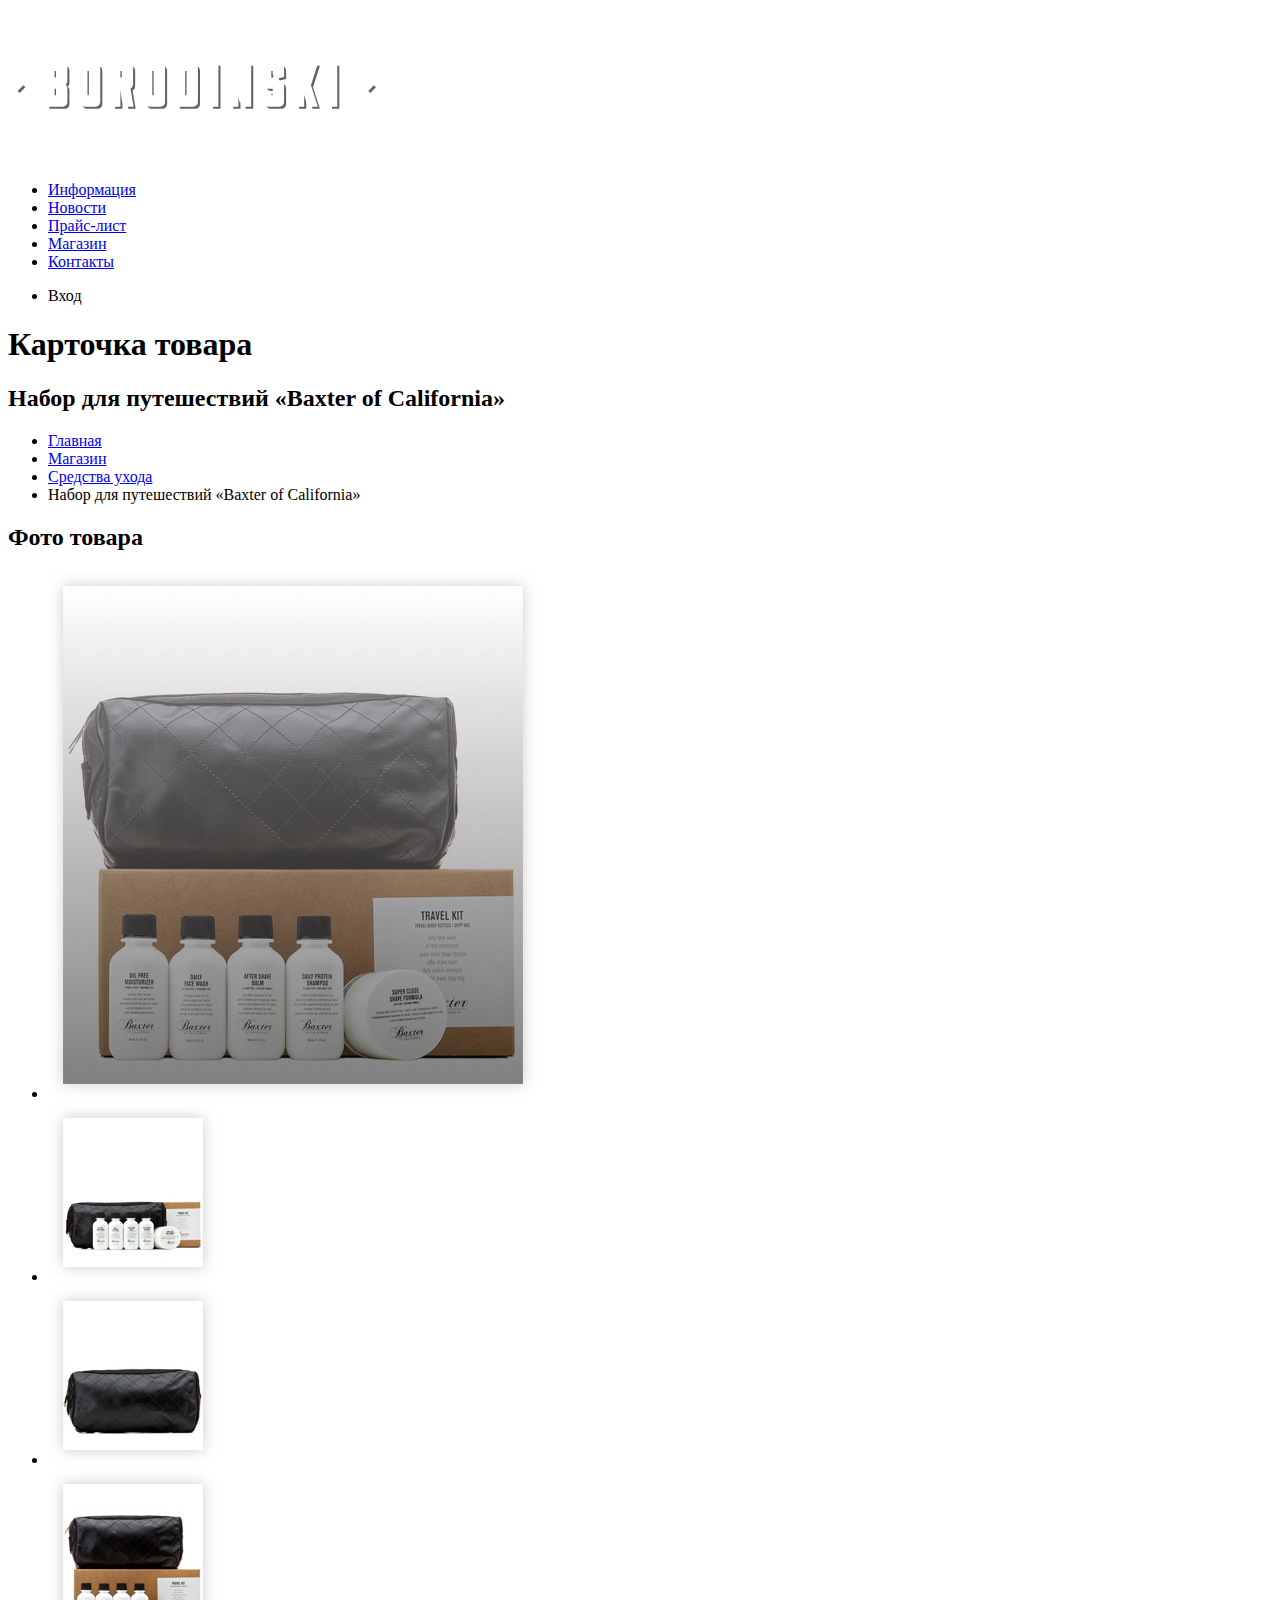
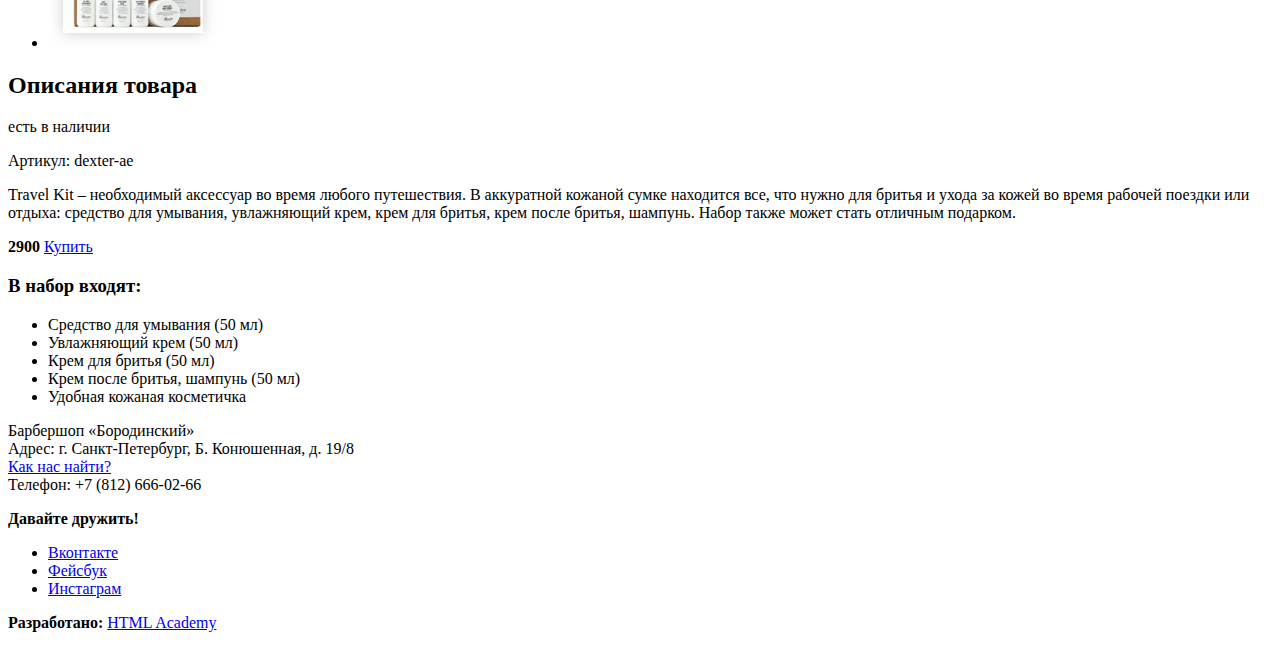
==== catalog-item.html @ 61757c67 "html + img" ====
<!DOCTYPE html>
<html lang="en">
<head>
    <meta charset="utf-8">
    <title>HTML Academy: Барбершоп</title>
</head>
<body>
    <header class="main-header">
        <nav class="main-nav">
            <a href="#">
            <img src="img/index-logo.svg" width="368" height="153" alt="Логотип барбершопа Бородинский!">
            </a>
            <ul class="site-nav">
                <li><a href="info.html">Информация</a></li>
                <li><a href="news.html">Новости</a></li>
                <li><a href="price.html">Прайс-лист</a></li>
                <li><a href="catalog.html">Магазин</a></li>
                <li><a href="contacts.html">Контакты</a></li>
            </ul>
            <ul>
                <li class="login-link">Вход</li>
            </ul>
        </nav>
    </header>
    <main>
        <h1 class="visually-hidden">Карточка товара</h1>
        <section class="container-header">
            <h2>Набор для путешествий «Baxter of California»</h2>
            <nav class="container-header-nav">
                <ul>
                    <li><a href="#">Главная</a></li>
                    <li><a href="#">Магазин</a></li>
                    <li><a href="#">Средства ухода</a></li>
                    <li>Набор для путешествий «Baxter of California»</li>
                </ul>
            </nav>
        </section>
        <section class="foto-good">
            <h2 class="visually-hidden">Фото товара</h2>
            <ul>
                <li>
                    <img src="img/item-1.jpg" alt="">
                </li>
                <li>
                    <img src="img/item-2.jpg" alt="">
                </li>
                <li>
                    <img src="img/item-3.jpg" alt="">
                </li>
                <li>
                    <img src="img/item-4.jpg" alt="">
                </li>
            </ul>
        </section>
        <section class="description-good">
            <h2 class="visually-hidden">Описания товара</h2>
            <p class="availability-good">есть в наличии</p>
            <p>Артикул: dexter-ae</p>
            <p class="description-good-text">
                Travel Kit – необходимый аксессуар во время любого
                путешествия. В аккуратной кожаной сумке находится все, что нужно для бритья и ухода за кожей во время рабочей поездки 
                или отдыха: средство для умывания, увлажняющий крем, крем 
                для бритья, крем после бритья, шампунь. Набор также может 
                стать отличным подарком.
            </p>
            <b>2900</b>
            <a class="button" href="#">Купить</a>
        </section>
        <section class="set-goods">
            <h3>В набор входят:</h3>
            <ul>
                <li>Средство для умывания (50 мл)</li>
                <li>Увлажняющий крем (50 мл)</li>
                <li>Крем для бритья (50 мл) </li>
                <li>Крем после бритья, шампунь (50 мл) </li>
                <li>Удобная кожаная косметичка</li>
            </ul>
        </section>
    </main>
    <footer class="main-footer">
            <p class="footer-contacts">
              Барбершоп «Бородинский»<br>
              Адрес: г. Санкт-Петербург, Б. Конюшенная, д. 19/8<br>
              <a href="map.html">Как нас найти?</a><br>
              Телефон: +7 (812) 666-02-66
            </p>
            <div>
              <b>Давайте дружить!</b>
              <ul>
                <li><a class="social-button" href="#">Вконтакте</a></li>
                <li><a class="social-button" href="#">Фейсбук</a></li>
                <li><a class="social-button" href="#">Инстаграм</a></li>
              </ul>
            </div>
            <p class="footer-copyright">
              <b>Разработано:</b> 
              <a class="button" href="https://htmlacademy.ru">HTML Academy</a>
            </p>
    </footer>
</body>
</html>
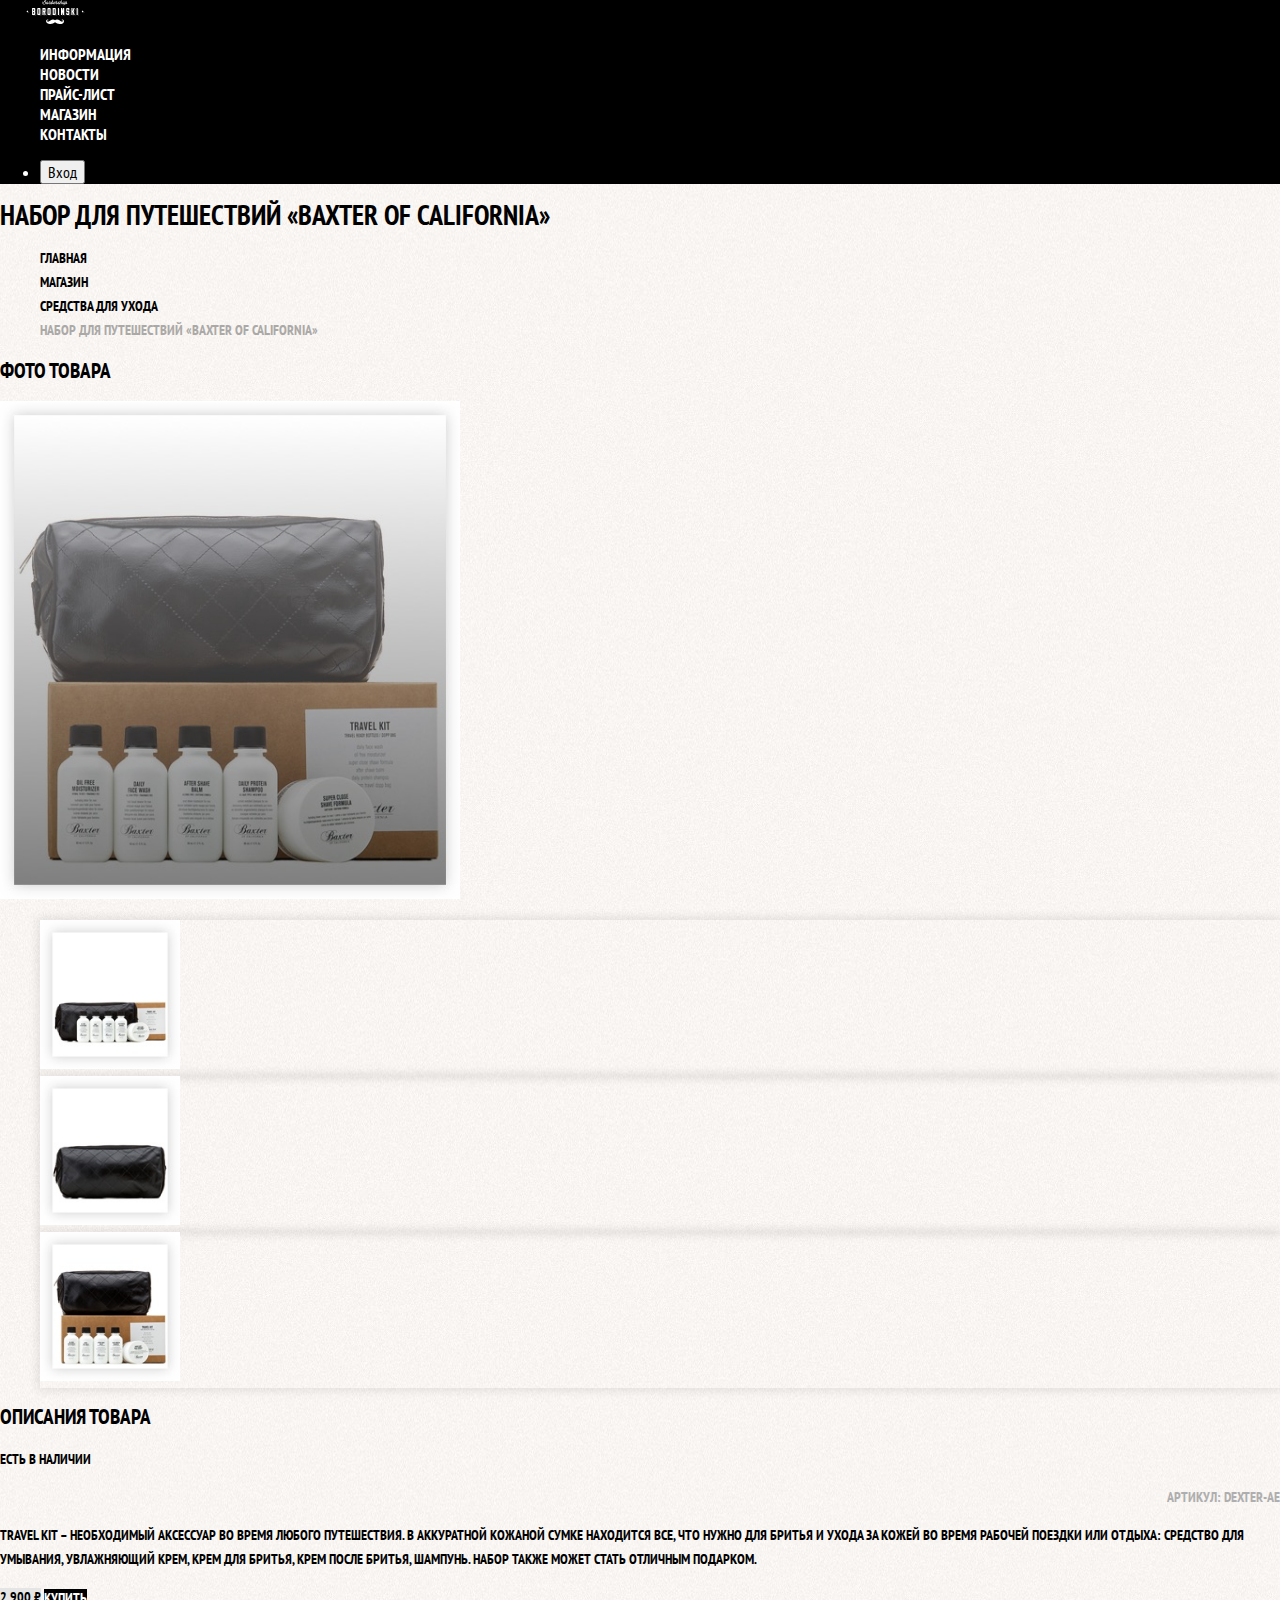
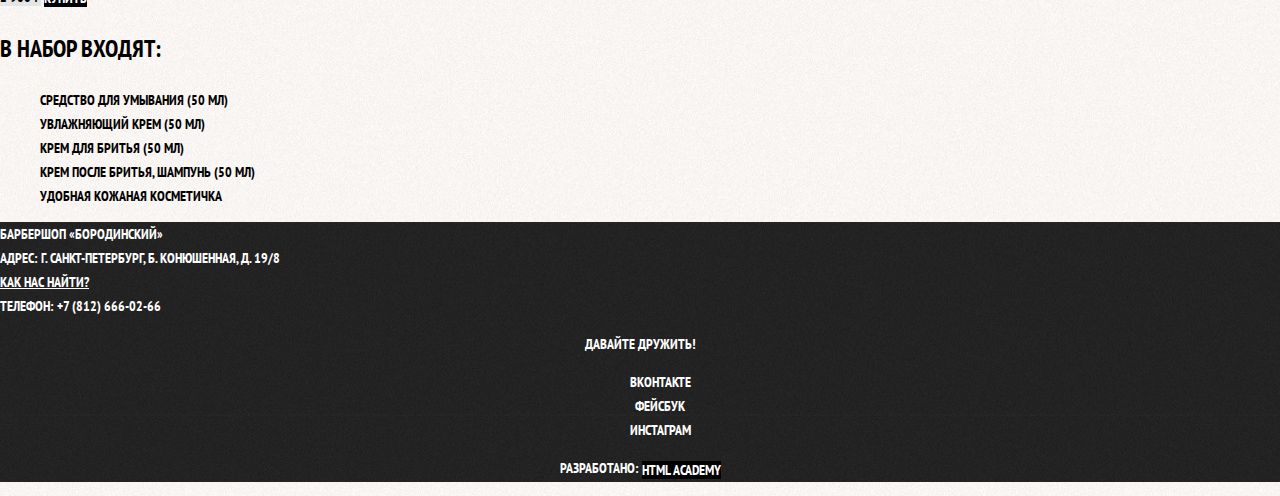
==== commit 9bbc4068: "basic styling" ====
--- a/catalog-item.html
+++ b/catalog-item.html
@@ -3,70 +3,74 @@
 <head>
     <meta charset="utf-8">
     <title>HTML Academy: Барбершоп</title>
+    <link href="https://fonts.googleapis.com/css?family=PT+Sans+Narrow:400,700&amp;subset=latin,cyrillic" rel="stylesheet">
+    <link rel="stylesheet" href="css/normalize.css">
+    <link rel="stylesheet" href="css/stylesheet.css">
 </head>
-<body>
+<body class="inner-page">
     <header class="main-header">
-        <nav class="main-nav">
-            <a href="#">
-            <img src="img/index-logo.svg" width="368" height="153" alt="Логотип барбершопа Бородинский!">
+        <nav class="main-navigation">
+            <a class="main-header-logo" href="index.html">
+            <img src="img/index-logo.svg" width="111" height="24" alt="Логотип барбершопа Бородинский!">
             </a>
-            <ul class="site-nav">
-                <li><a href="info.html">Информация</a></li>
-                <li><a href="news.html">Новости</a></li>
-                <li><a href="price.html">Прайс-лист</a></li>
-                <li><a href="catalog.html">Магазин</a></li>
-                <li><a href="contacts.html">Контакты</a></li>
+            <ul class="site-navigation">
+              <li><a href="info.html">Информация</a></li>
+              <li><a href="news.html">Новости</a></li>
+              <li><a href="price.html">Прайс-лист</a></li>
+              <li><a href="catalog.html">Магазин</a></li>
+              <li><a href="contacts.html">Контакты</a></li>
             </ul>
             <ul>
-                <li class="login-link">Вход</li>
+              <li class="login-link">
+                <form action="">
+                <button type="button">Вход</button>
+                </form>
+              </li>
             </ul>
         </nav>
     </header>
-    <main>
-        <h1 class="visually-hidden">Карточка товара</h1>
-        <section class="container-header">
-            <h2>Набор для путешествий «Baxter of California»</h2>
-            <nav class="container-header-nav">
-                <ul>
-                    <li><a href="#">Главная</a></li>
-                    <li><a href="#">Магазин</a></li>
-                    <li><a href="#">Средства ухода</a></li>
-                    <li>Набор для путешествий «Baxter of California»</li>
-                </ul>
-            </nav>
-        </section>
-        <section class="foto-good">
+    <main class="container">
+        <h1>Набор для путешествий «Baxter of California»</h1>
+            <ul class="breadcrumbs">
+                <li><a href="index.html">Главная</a></li>
+                <li><a href="#">Магазин</a></li>
+                <li><a href="#">Средства для ухода</a></li>
+                <li class="breadcrumbs-current">Набор для путешествий «Baxter of California»</li>
+            </ul>
+        <section class="product-photos">
             <h2 class="visually-hidden">Фото товара</h2>
-            <ul>
+            <p class="product-photo-full">
+                <img src="img/item-1.jpg" width="460" height="498" alt="Фото всего набора">
+            </p>
+            <ul class="product-photo-preview">
                 <li>
-                    <img src="img/item-1.jpg" alt="">
+                  <img src="img/item-2.jpg" width="140" height="149" alt="Фото в анфас">
                 </li>
                 <li>
-                    <img src="img/item-2.jpg" alt="">
+                  <img src="img/item-3.jpg" width="140" height="149" alt="Фото в профиль">
                 </li>
                 <li>
-                    <img src="img/item-3.jpg" alt="">
+                  <img src="img/item-4.jpg" width="140" height="149" alt="Фото отдельной части">
                 </li>
-                <li>
-                    <img src="img/item-4.jpg" alt="">
-                </li>
-            </ul>
+              </ul>
         </section>
-        <section class="description-good">
+        <section class="product-info">
             <h2 class="visually-hidden">Описания товара</h2>
-            <p class="availability-good">есть в наличии</p>
-            <p>Артикул: dexter-ae</p>
-            <p class="description-good-text">
+            <div class="product-description">
+                <p class="product-availability">Есть в наличии</p>
+                <p class="product-article">Артикул: dexter-ae</p>
+            </div>
+            <p class="product-text">
                 Travel Kit – необходимый аксессуар во время любого
                 путешествия. В аккуратной кожаной сумке находится все, что нужно для бритья и ухода за кожей во время рабочей поездки 
                 или отдыха: средство для умывания, увлажняющий крем, крем 
                 для бритья, крем после бритья, шампунь. Набор также может 
                 стать отличным подарком.
             </p>
-            <b>2900</b>
-            <a class="button" href="#">Купить</a>
-        </section>
-        <section class="set-goods">
+            <p class="product-price">
+                <b>2 900 ₽</b>
+                <a class="button" href="#">Купить</a>
+            </p>
             <h3>В набор входят:</h3>
             <ul>
                 <li>Средство для умывания (50 мл)</li>
@@ -80,24 +84,24 @@
         </section>
     </main>
     <footer class="main-footer">
-            <p class="footer-contacts">
-              Барбершоп «Бородинский»<br>
-              Адрес: г. Санкт-Петербург, Б. Конюшенная, д. 19/8<br>
-              <a href="map.html">Как нас найти?</a><br>
-              Телефон: +7 (812) 666-02-66
-            </p>
-            <div>
-              <b>Давайте дружить!</b>
-              <ul>
-                <li><a class="social-button" href="#">Вконтакте</a></li>
-                <li><a class="social-button" href="#">Фейсбук</a></li>
-                <li><a class="social-button" href="#">Инстаграм</a></li>
-              </ul>
-            </div>
-            <p class="footer-copyright">
-              <b>Разработано:</b> 
-              <a class="button" href="https://htmlacademy.ru">HTML Academy</a>
-            </p>
+        <p class="footer-contacts">
+          Барбершоп «Бородинский»<br>
+          Адрес: г. Санкт-Петербург, Б. Конюшенная, д. 19/8<br>
+          <a href="map.html">Как нас найти?</a><br>
+          Телефон: +7 (812) 666-02-66
+        </p>
+        <div class="footer-social">
+          <b>Давайте дружить!</b>
+          <ul>
+            <li><a class="social-button" href="#">Вконтакте</a></li>
+            <li><a class="social-button" href="#">Фейсбук</a></li>
+            <li><a class="social-button" href="#">Инстаграм</a></li>
+          </ul>
+        </div>
+        <p class="footer-copyright">
+          <b>Разработано:</b> 
+          <a class="button" href="https://htmlacademy.ru">HTML Academy</a>
+        </p>
     </footer>
 </body>
 </html>--- a/css/stylesheet.css
+++ b/css/stylesheet.css
@@ -0,0 +1,276 @@
+body {
+    margin: 0;
+    padding: 0;
+    font-family: 'PT Sans Narrow', Arial, sans-serif;
+    font-size: 14px;
+    line-height: 24px;
+    font-weight: 700;
+    color: #ffffff;
+    text-transform: uppercase;
+    background-color: #000000;
+    background-image: url("../img/bg.jpg");
+    background-position: top center;
+    background-repeat: no-repeat;
+}
+.inner-page {
+    color: #000000;
+    background-color: #f9f6f3;
+    background-image: url("../img/pattern-bg.jpg");
+    background-position: 0 0;
+    background-repeat: repeat;
+}
+a {
+    text-decoration: none;
+}
+.button {
+    font: inherit;
+    text-align: center;
+    color: #ffffff;
+    vertical-align: middle;
+    text-transform: uppercase;
+    background-color: #000000;
+    border: none;
+}
+.button:hover,
+.button:focus,
+.button:active {
+    background-color: #663d15;
+}
+.main-navigation {
+    font-size: 16px;
+    line-height: 20px;
+    color: #ffffff;
+    background-color: #000000;
+}
+.site-navigation,
+.user-navigation {
+    list-style: none;
+}
+.site-navigation a,
+.user-navigation a {
+    color: #ffffff;
+}
+.site-navigation a:hover,
+.site-navigation a:focus,
+.user-navigation a:hover,
+.user-navigation a:focus {
+    background-color: #242424;
+}
+.features-list {
+    list-style: none;
+}
+.features-item {
+    text-align: center;
+}
+.features-item h3 {
+    font-size: 30px;
+    line-height: 42px;
+}
+.index-columns {
+    color: #000000;
+    background-color: #f8f5f2;
+    background-image: url("../img/pattern-bg.jpg");
+    background-position: 0 0;
+    background-repeat: repeat;
+}
+.index-columns h2 {
+    font-size: 30px;
+    line-height: 42px;
+}
+.news-list {
+    list-style: none;
+}
+.news-list time {
+    text-transform: none;
+}
+.gallery-content {
+    background-color: #cccccc;
+    border: 7px solid #ffffff;
+}
+.appointment-item input {
+    font: inherit;
+    background-color: transparent;
+    border: 2px solid #000000;
+}
+.appointment-item input:focus {
+    border-color: #663d15;
+}
+.page-title {
+    font-size: 30px;
+    line-height: 42px;
+}
+.breadcrumbs {
+    list-style: none;
+}
+.breadcrumbs a {
+    color: #000000;
+}
+.breadcrumbs a:hover,
+.breadcrumbs a:focus {
+    text-decoration: underline;
+}
+.breadcrumbs-current {
+    color: #aba9a7;
+}
+.filter fieldset {
+    border: none;
+}
+.filter legend {
+    font-size: 24px;
+    line-height: 30px;
+}
+.filter ul {
+    list-style: none;
+    line-height: 18px;
+}
+.filter-input:hover + label,
+.filter-input:focus + label {
+    color: #663d15;
+}
+.filter-input:disabled + label {
+    color: #000000;
+    opacity: 0.5;
+}
+.catalog-list {
+    list-style: none;
+}
+.catalog-item {
+    background-color: #f8f8f8;
+    box-shadow: 0 0 10px rgba(0, 0, 0, 0.1);
+}
+.catalog-item:hover {
+    box-shadow: 0 0 10px rgba(0, 0, 0, 0.2);
+}
+.catalog-item a {
+    color: #000000;
+}
+.catalog-item h3 {
+    font-size: 14px;
+    line-height: 18px;
+}
+.catalog-category {
+    text-transform: none;
+}
+.catalog-item-price b {
+    font-size: 14px;
+    line-height: 20px;
+    text-align: center;
+    background-color: #e5e5e5;
+}
+.catalog-item-price .button {
+    line-height: 20px;
+    color: #ffffff;
+}
+.pagination-list {
+    list-style: none;
+}
+.pagination-item a {
+    color: #ffffff;
+    background-color: #000000;
+}
+.pagination-item a:hover,
+.pagination-item a:focus,
+.pagination-item a:active {
+    background-color: #663d15;
+}
+.pagination-item-current a {
+    color: #000000;
+    background-color: #ffffff;
+}
+.pagination-item-current a:hover,
+.pagination-item-current a:focus,
+.pagination-item-current a:active {
+    color: #000000;
+    background-color: #fff;
+}
+.product-photo-preview {
+    list-style: none;
+}
+.product-photo-preview li {
+    box-shadow: 0 0 10px 2px rgba(0, 0, 0, 0.1);
+}
+.product-photo-full {
+    box-shadow: rgba(0, 0, 0, 0.1);
+}
+.product-article {
+    text-align: right;
+    color: #aeaeae;
+}
+.product-price b {
+    line-height: 20px;
+    text-align: center;
+    background-color: #e5e5e5;
+}
+.product-info h3 {
+    font-size: 24px;
+    line-height: 30px;
+}
+.product-info ul {
+    list-style: none;
+}
+.main-footer {
+    color: #ffffff;
+    background-color: #212121;
+    background-image: url("../img/pattern-dark.jpg");
+    background-position: 0 0;
+    background-repeat: repeat;
+}
+.footer-contacts a {
+    color: #ffffff;
+    text-decoration: underline;
+}
+.footer-contacts a:hover,
+.footer-contacts a:focus {
+    text-decoration: none;
+}
+.footer-social {
+    text-align: center;
+}
+.footer-social ul {
+    list-style: none;
+}
+.social-button {
+    color: #ffffff;
+}
+.footer-copyright {
+    text-align: center;
+}
+.footer-copyright .button:hover,
+.footer-copyright .button:focus {
+    color: #000000;
+    background-color: #fff;
+}
+.modal {
+    color: #000000;
+    background-color: #f8f3f0;
+    background-image: url("../img/pattern-bg.jpg");
+    background-position: 0 0;
+    background-repeat: repeat;
+}
+.modal h2 {
+    font-size: 30px;
+    line-height: 42px;
+}
+.login-form input[type="text"],
+.login-form input[type="password"] {
+    font: inherit;
+    color: #000000;
+    text-transform: uppercase;
+    background-color: #f9f6f3;
+    border: 2px solid #000000;
+}
+.login-form inp:focus {
+    border-color: #663d15;
+}
+.login-checkbox:hover,
+.login-checkbox:focus {
+    color: #663d15;
+}
+.restore {
+    color: #000000;
+    text-decoration: underline;
+}
+.restore:hover,
+.restore:focus {
+    text-decoration: none;
+}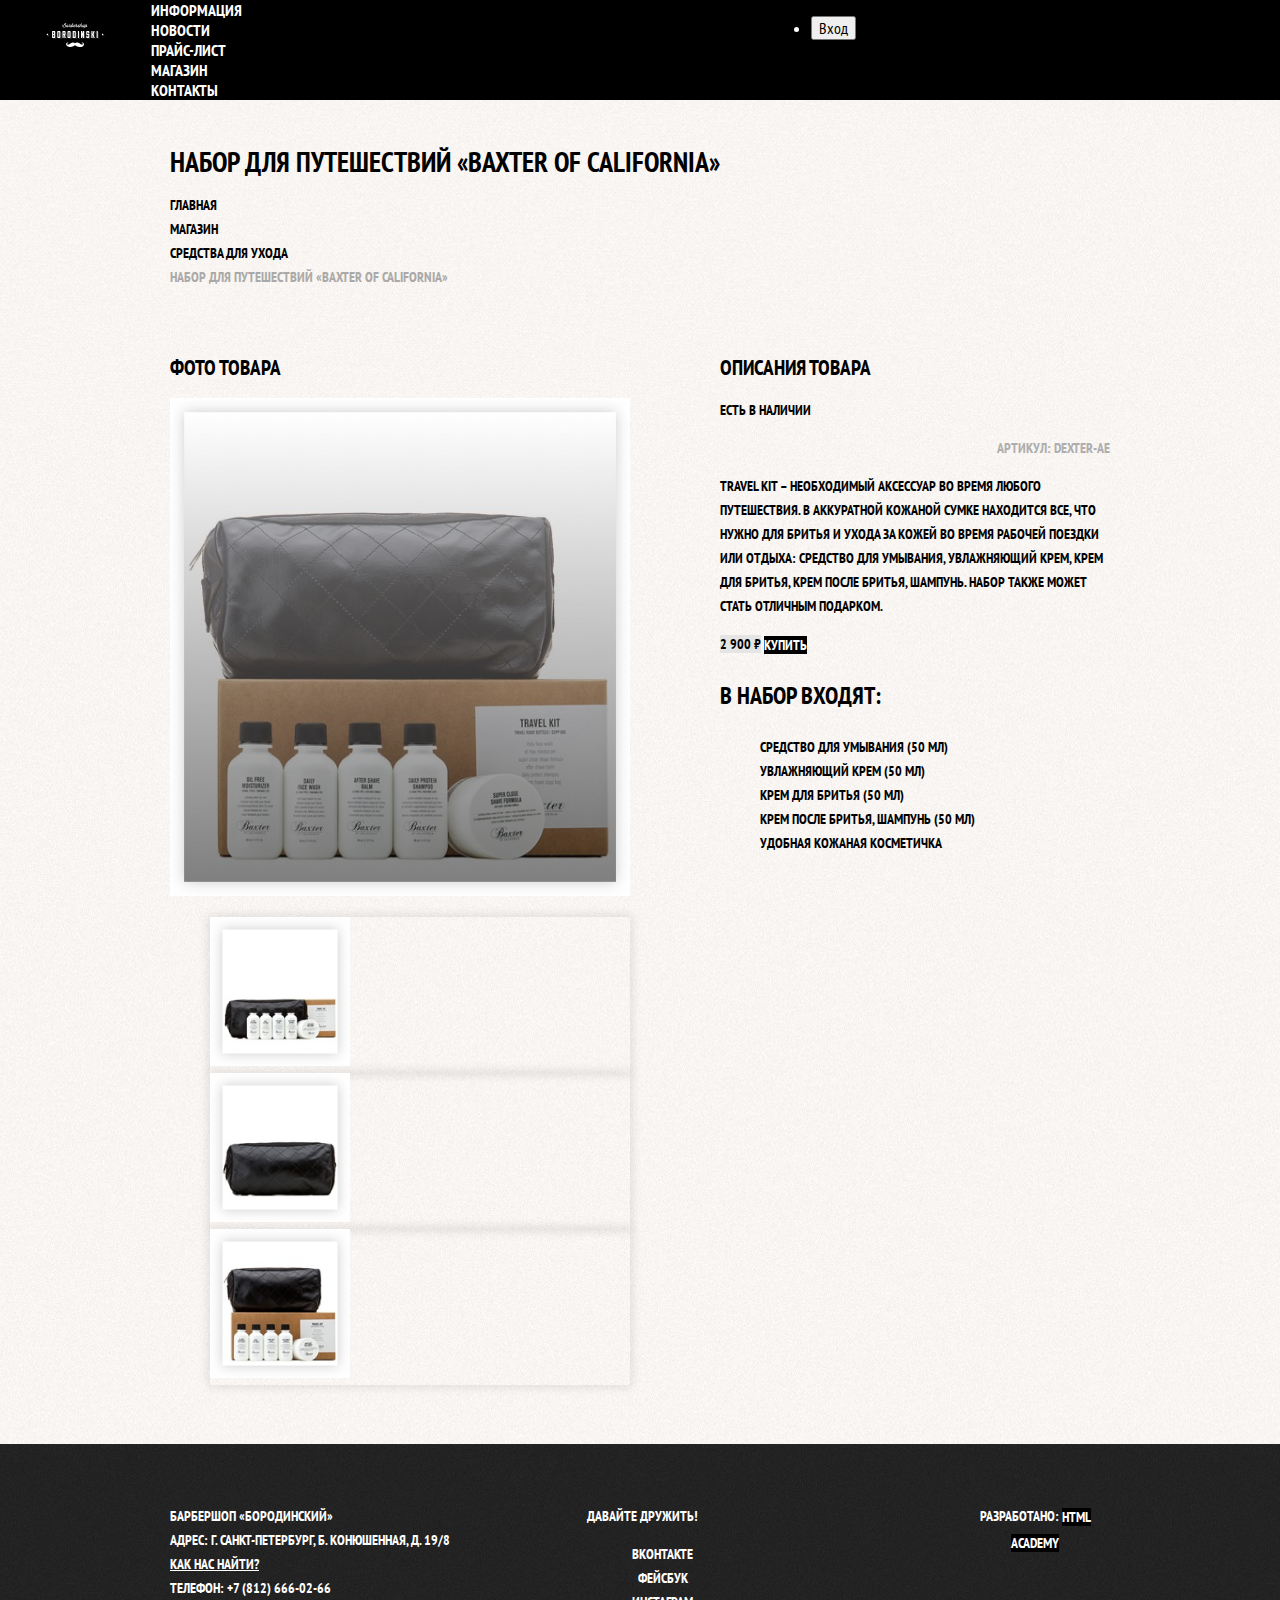
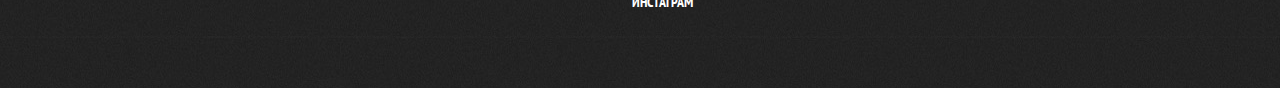
==== commit 8560fe2f: "сетки на флексах" ====
--- a/catalog-item.html
+++ b/catalog-item.html
@@ -37,71 +37,75 @@
                 <li><a href="#">Средства для ухода</a></li>
                 <li class="breadcrumbs-current">Набор для путешествий «Baxter of California»</li>
             </ul>
-        <section class="product-photos">
-            <h2 class="visually-hidden">Фото товара</h2>
-            <p class="product-photo-full">
-                <img src="img/item-1.jpg" width="460" height="498" alt="Фото всего набора">
-            </p>
-            <ul class="product-photo-preview">
-                <li>
-                  <img src="img/item-2.jpg" width="140" height="149" alt="Фото в анфас">
-                </li>
-                <li>
-                  <img src="img/item-3.jpg" width="140" height="149" alt="Фото в профиль">
-                </li>
-                <li>
-                  <img src="img/item-4.jpg" width="140" height="149" alt="Фото отдельной части">
-                </li>
-              </ul>
-        </section>
-        <section class="product-info">
-            <h2 class="visually-hidden">Описания товара</h2>
-            <div class="product-description">
-                <p class="product-availability">Есть в наличии</p>
-                <p class="product-article">Артикул: dexter-ae</p>
-            </div>
-            <p class="product-text">
-                Travel Kit – необходимый аксессуар во время любого
-                путешествия. В аккуратной кожаной сумке находится все, что нужно для бритья и ухода за кожей во время рабочей поездки 
-                или отдыха: средство для умывания, увлажняющий крем, крем 
-                для бритья, крем после бритья, шампунь. Набор также может 
-                стать отличным подарком.
-            </p>
-            <p class="product-price">
-                <b>2 900 ₽</b>
-                <a class="button" href="#">Купить</a>
-            </p>
-            <h3>В набор входят:</h3>
-            <ul>
-                <li>Средство для умывания (50 мл)</li>
-                <li>Увлажняющий крем (50 мл)</li>
-                <li>Крем для бритья (50 мл) +        <div class="catalog-columns">
+            <section class="product-photos">
+                <h2 class="visually-hidden">Фото товара</h2>
+                <p class="product-photo-full">
+                    <img src="img/item-1.jpg" width="460" height="498" alt="Фото всего набора">
+                </p>
+                <ul class="product-photo-preview">
+                    <li>
+                    <img src="img/item-2.jpg" width="140" height="149" alt="Фото в анфас">
+                    </li>
+                    <li>
+                    <img src="img/item-3.jpg" width="140" height="149" alt="Фото в профиль">
+                    </li>
+                    <li>
+                    <img src="img/item-4.jpg" width="140" height="149" alt="Фото отдельной части">
+                    </li>
+                </ul>
+            </section>
+            <section class="product-info">
+                <h2 class="visually-hidden">Описания товара</h2>
+                <div class="product-description">
+                    <p class="product-availability">Есть в наличии</p>
+                    <p class="product-article">Артикул: dexter-ae</p>
+                </div>
+                <p class="product-text">
+                    Travel Kit – необходимый аксессуар во время любого
+                    путешествия. В аккуратной кожаной сумке находится все, что нужно для бритья и ухода за кожей во время рабочей поездки 
+                    или отдыха: средство для умывания, увлажняющий крем, крем 
+                    для бритья, крем после бритья, шампунь. Набор также может 
+                    стать отличным подарком.
+                </p>
+                <p class="product-price">
+                    <b>2 900 ₽</b>
+                    <a class="button" href="#">Купить</a>
+                </p>
+                <h3>В набор входят:</h3>
+                <ul>
+                    <li>Средство для умывания (50 мл)</li>
+                    <li>Увлажняющий крем (50 мл)</li>
+                    <li>Крем для бритья (50 мл)  </li>
-                <li>Крем после бритья, шампунь (50 мл) +                    <li>Крем после бритья, шампунь (50 мл)  </li>
-                <li>Удобная кожаная косметичка</li>
-            </ul>
-        </section>
+                    <li>Удобная кожаная косметичка</li>
+                </ul>
+            </section>
+        </div>
     </main>
     <footer class="main-footer">
-        <p class="footer-contacts">
-          Барбершоп «Бородинский»<br>
-          Адрес: г. Санкт-Петербург, Б. Конюшенная, д. 19/8<br>
-          <a href="map.html">Как нас найти?</a><br>
-          Телефон: +7 (812) 666-02-66
-        </p>
-        <div class="footer-social">
-          <b>Давайте дружить!</b>
-          <ul>
-            <li><a class="social-button" href="#">Вконтакте</a></li>
-            <li><a class="social-button" href="#">Фейсбук</a></li>
-            <li><a class="social-button" href="#">Инстаграм</a></li>
-          </ul>
-        </div>
-        <p class="footer-copyright">
-          <b>Разработано:</b> 
-          <a class="button" href="https://htmlacademy.ru">HTML Academy</a>
-        </p>
+            <div class="container">
+              <p class="footer-contacts">
+                Барбершоп «Бородинский»<br>
+                Адрес: г. Санкт-Петербург, Б. Конюшенная, д. 19/8<br>
+                <a href="map.html">Как нас найти?</a><br>
+                Телефон: +7 (812) 666-02-66
+              </p>
+              <div class="footer-social">
+                <b>Давайте дружить!</b>
+                <ul>
+                  <li><a class="social-button" href="#">Вконтакте</a></li>
+                  <li><a class="social-button" href="#">Фейсбук</a></li>
+                  <li><a class="social-button" href="#">Инстаграм</a></li>
+                </ul>
+              </div>
+              <p class="footer-copyright">
+                <b>Разработано:</b> 
+                <a class="button" href="https://htmlacademy.ru">HTML Academy</a>
+              </p>
+            </div>
     </footer>
 </body>
 </html>--- a/css/stylesheet.css
+++ b/css/stylesheet.css
@@ -36,14 +36,67 @@
 .button:active {
     background-color: #663d15;
 }
+.container {
+    width: 940px;
+    margin: 0 auto;
+    padding: 0 10px;
+}
+.main-header {
+    margin-bottom: 75px;
+}
+.inner-page .main-header {
+    margin-bottom: 50px;
+    background-color: #000000;
+}
 .main-navigation {
+    display: flex;
+    flex-direction: column;
+    align-items: center;
     font-size: 16px;
     line-height: 20px;
     color: #ffffff;
     background-color: #000000;
 }
+.inner-page .main-navigation {
+    align-items: flex-start;
+    flex-direction: row;
+}
+.main-header-logo {
+    order: 2;
+    width: 368px;
+    height: 153px;
+}
+.inner-page .main-header-logo {
+    order: 0;
+    width: 111px;
+    height: 24px;
+    padding: 23px 20px;
+}
+.main-navigation-wrapper {
+    width: 100%;
+    margin-bottom: 60px;
+    background-color: #000000;
+}
+.main-navigation-wrapper .container {
+    display: flex;
+    justify-content: space-between;
+}
+.site-navigation {
+    width: 620px;
+}
+.user-navigation {
+    width: 140px;
+    margin: 0;
+    padding: 0;
+    list-style: none;
+}
+.inner-page .user-navigation {
+    margin-left: auto;
+}
 .site-navigation,
 .user-navigation {
+    margin: 0;
+    padding: 0;
     list-style: none;
 }
 .site-navigation a,
@@ -56,10 +109,18 @@
 .user-navigation a:focus {
     background-color: #242424;
 }
+.features {
+    margin-bottom: 80px;
+}
 .features-list {
+    display: flex;
+    justify-content: space-between;
+    margin: 0;
+    padding: 0;
     list-style: none;
 }
 .features-item {
+    width: 300px;
     text-align: center;
 }
 .features-item h3 {
@@ -67,12 +128,29 @@
     line-height: 42px;
 }
 .index-columns {
+    display: flex;
+    justify-content: space-between;
+    padding: 50px 80px;
+    margin-bottom: 35px;
     color: #000000;
     background-color: #f8f5f2;
     background-image: url("../img/pattern-bg.jpg");
     background-position: 0 0;
     background-repeat: repeat;
 }
+.news {
+    width: 380px;
+}
+.gallery {
+    width: 300px;
+}
+.contacts {
+    width: 380px;
+}
+.appointment {
+    width: 300px;
+}
+
 .index-columns h2 {
     font-size: 30px;
     line-height: 42px;
@@ -96,10 +174,16 @@
     border-color: #663d15;
 }
 .page-title {
+    margin: 0;
+    margin-bottom: 15px;
+    padding: 0;
     font-size: 30px;
     line-height: 42px;
 }
 .breadcrumbs {
+    padding: 0;
+    margin: 0;
+    margin-bottom: 50px;
     list-style: none;
 }
 .breadcrumbs a {
@@ -112,6 +196,13 @@
 .breadcrumbs-current {
     color: #aba9a7;
 }
+.catalog-columns {
+    display: flex;
+    justify-content: space-between;
+}
+.filter {
+    width: 180px;
+}
 .filter fieldset {
     border: none;
 }
@@ -131,12 +222,26 @@
     color: #000000;
     opacity: 0.5;
 }
+.catalog {
+    width: 700px;
+}
 .catalog-list {
+    display: flex;
+    flex-wrap: wrap;
+    padding: 0;
+    margin: 0;
+    margin-bottom: 25px;
     list-style: none;
 }
 .catalog-item {
+    width: 220px;
+    margin-bottom: 20px;
+    margin-right: 20px;
     background-color: #f8f8f8;
     box-shadow: 0 0 10px rgba(0, 0, 0, 0.1);
+}
+.catalog-item:nth-child(3n) {
+    margin-right: 0;
 }
 .catalog-item:hover {
     box-shadow: 0 0 10px rgba(0, 0, 0, 0.2);
@@ -162,6 +267,8 @@
     color: #ffffff;
 }
 .pagination-list {
+    padding: 0;
+    margin: 0;
     list-style: none;
 }
 .pagination-item a {
@@ -183,6 +290,9 @@
     color: #000000;
     background-color: #fff;
 }
+.product-photos {
+    width: 460px;
+}
 .product-photo-preview {
     list-style: none;
 }
@@ -201,6 +311,9 @@
     text-align: center;
     background-color: #e5e5e5;
 }
+.product-info {
+    width: 390px;
+}
 .product-info h3 {
     font-size: 24px;
     line-height: 30px;
@@ -209,12 +322,25 @@
     list-style: none;
 }
 .main-footer {
+    padding: 60px 0;
+    margin-top: 65px;
     color: #ffffff;
     background-color: #212121;
     background-image: url("../img/pattern-dark.jpg");
     background-position: 0 0;
     background-repeat: repeat;
 }
+.inner-page .main-footer {
+    margin-top: 45px;
+}
+.main-footer .container {
+    display: flex;
+}
+.footer-contacts {
+    width: 320px;
+    margin: 0;
+    margin-right: 80px;
+}
 .footer-contacts a {
     color: #ffffff;
     text-decoration: underline;
@@ -224,6 +350,7 @@
     text-decoration: none;
 }
 .footer-social {
+    width: 145px;
     text-align: center;
 }
 .footer-social ul {
@@ -233,6 +360,9 @@
     color: #ffffff;
 }
 .footer-copyright {
+    width: 150px;
+    margin: 0;
+    margin-left: auto;
     text-align: center;
 }
 .footer-copyright .button:hover,
@@ -259,7 +389,7 @@
     background-color: #f9f6f3;
     border: 2px solid #000000;
 }
-.login-form inp:focus {
+.login-form input:focus {
     border-color: #663d15;
 }
 .login-checkbox:hover,
